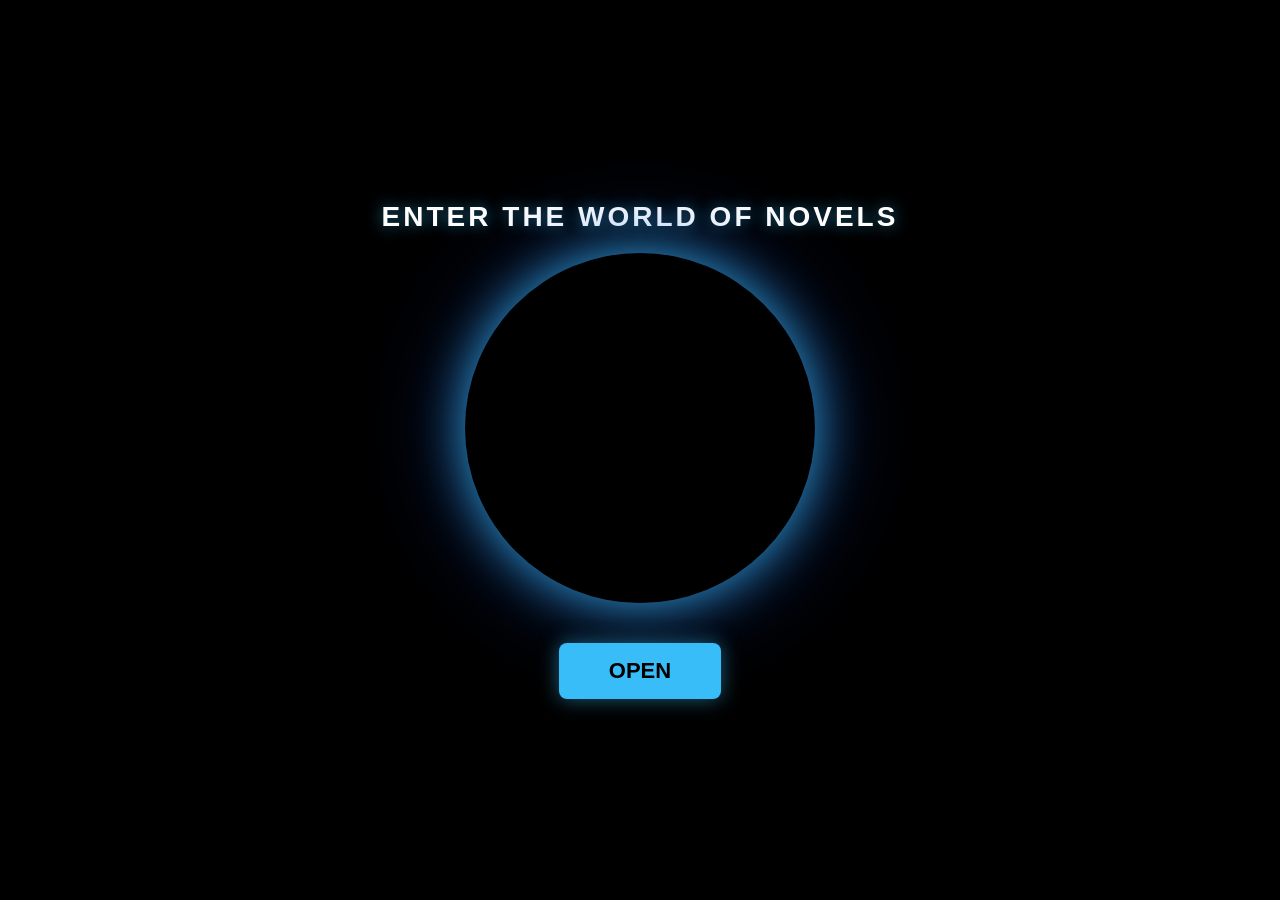
==== index.html @ 1bcaf951 "final fix for vercel" ====
<!DOCTYPE html>
<html lang="ar" dir="rtl">
<head>
<meta charset="UTF-8">
<meta name="viewport" content="width=device-width, initial-scale=1.0">
<title>عالم الروايات</title>
<link rel="stylesheet" href="style.css">
</head>
<body>

<div id="portalScreen" class="portal-screen">
    <h1>Enter the world of novels</h1>
    <div class="portal"></div>
    <button id="openBtn" class="open-btn">OPEN</button>
</div>

<div id="mainSite" class="main-site" style="display:none">
    <div class="container">
        <h1 class="title">مكتبة الروايات</h1>
        <div style="text-align:center; margin-bottom:20px;">
            <a href="publish.html" class="read-btn">+ انشر روايتك</a>
        </div>
        <div class="chapters" id="novelsContainer">
            <p style="color:#cbd5e1;text-align:center">بيحمل الروايات...</p>
        </div>
    </div>
</div>

<script>
var btn = document.getElementById('openBtn');
var portal = document.getElementById('portalScreen');
var main = document.getElementById('mainSite');
var container = document.getElementById('novelsContainer');

async function loadNovels(){
    var res = await fetch('https://novels-app-2f35b-default-rtdb.firebaseio.com/novels.json');
    var data = await res.json();
    if(!data){
        container.innerHTML = '<p style="color:#cbd5e1;text-align:center">لسه مفيش روايات، كن اول من ينشر!</p>';
        return;
    }
    var html = '';
    for(var id in data){
        var novel = data[id];
        html += '<div class="chapter-card">';
        html += '<img src="'+novel.cover+'" style="width:100%;height:180px;object-fit:cover;border-radius:8px;margin-bottom:10px" />';
        html += '<h3>'+novel.title+'</h3>';
        html += '<p>'+(novel.summary||'').substring(0,100)+'...</p>';
        html += '<a href="read.html?id='+id+'" class="read-btn">ابدأ القراءة ←</a>';
        html += '</div>';
    }
    container.innerHTML = html;
}

btn.onclick = function(){
    portal.style.transition = '0.8s';
    portal.style.opacity = '0';
    setTimeout(function(){
        portal.style.display = 'none';
        main.style.display = 'block';
        loadNovels();
    }, 800);
};
</script>

</body>
</html>
---- style.css ----
/* ========== الاعدادات الاساسية ========== */
* {
    margin: 0;
    padding: 0;
    box-sizing: border-box;
}

body {
    background: linear-gradient(135deg, #0f172a 0%, #1e1b4b 100%) !important;
    font-family: 'Inter', sans-serif;
    color: #ffffff;
    min-height: 100vh;
}

/* ========== الهيدر بتاعك القديم ========== */
.shadow {
    background-color: #1e293b;
    padding: 15px;
    display: flex;
    align-items: center;
    gap: 20px;
}

.hac {
    width: 100px;
    height: 100px;
    object-fit: cover;
}

.shadow a {
    color: #38bdf8;
    text-decoration: none;
    font-size: 18px;
}

/* ========== المحتوى الرئيسي ========== */
.container {
    max-width: 1200px;
    margin: 0 auto; /* سنترة المحتوى في نص الشاشة */
    padding: 40px 20px;
}

/* تعديل لون العنوان ليصبح نيون متناسق مع الخلفية الغامقة */
.title {
    color: #38bdf8; 
    font-size: 42px !important; 
    font-weight: 900 !important;
    margin: 0 auto 40px auto;  
    width: fit-content;        
    text-align: center;
    text-transform: uppercase;
    letter-spacing: 2px;
    display: block;            
    text-shadow: 0 0 15px rgba(56, 189, 248, 0.5); /* تأثير إضاءة للعنوان */
}

/* ضبط المسافات بين كروت الفصول */
.chapters {
    display: grid;
    grid-template-columns: repeat(auto-fit, minmax(280px, 1fr));
    gap: 25px; /* مسافة بين الكروت عشان ما تلزقش */
}

.chapter-card {
    background-color: #1e293b;
    padding: 25px;
    border-radius: 12px;
    border: 2px solid #38bdf8;
    box-shadow: 0 4px 15px rgba(0, 0, 0, 0.2);
    transition: 0.3s ease;
}

/* حركة خفيفة للكارت عند وقوف الماوس عليه */
.chapter-card:hover {
    transform: translateY(-5px);
    box-shadow: 0 6px 20px rgba(56, 189, 248, 0.2);
}

.chapter-card h3 {
    margin: 0 0 12px 0;
    color: #38bdf8;
    font-size: 26px !important; 
}

.chapter-card p {
    color: #cbd5e1;
    margin: 0 0 20px 0;
    font-size: 18px !important; 
    line-height: 1.6; 
}

/* تعديل ألوان الزرار ليصبح مقروءاً وجذاباً */
.read-btn {
    background-color: #38bdf8;  /* خلفية نيون زرقاء */
    color: #0f172a;              /* كتابة كحلي غامق واضحة جداً */
    padding: 12px 24px;
    text-decoration: none;
    border-radius: 8px;
    display: inline-block;
    font-weight: bold;
    font-size: 18px !important;
    transition: 0.3s;
}

.read-btn:hover {
    background-color: #ffffff; /* يقلب أبيض عند الهوفر */
    color: #0f172a;
    transform: scale(1.05);
}

.hero {
    display: flex;
    align-items: center;
    justify-content: space-between;
    gap: 30px;
    margin-bottom: 50px;
    padding: 20px;
}

.hero-text {
    color: #ffffff;  
    font-size: 28px !important;
    font-weight: 700 !important;
    flex: 1;
}

.hero-img {
    width: 200px;
    height: 200px;
    border-radius: 15px;
    object-fit: cover;
    border: 3px solid #38bdf8;
}

/* ========== شاشة بوابة الـ S-Rank ========== */
/* ========== شاشة البوابة (تضمن السنترة الكاملة لكل العناصر) ========== */
.portal-screen {
    position: fixed;
    top: 0; left: 0;
    width: 100vw; 
    height: 100vh;
    background: #000000; /* خلفية سوداء كحل */
    display: flex;
    flex-direction: column;
    justify-content: center; /* سنترة رأسية */
    align-items: center;     /* سنترة أفقية */
    z-index: 9999;
    overflow: hidden;
}

.portal-screen h1 {
    color: #ffffff;
    margin-bottom: 20px;
    font-size: 28px;
    text-transform: uppercase;
    letter-spacing: 3px;
    text-shadow: 0 0 15px rgba(56, 189, 248, 0.6);
    text-align: center;
}

/* ========== البوابة باستعمال صورتك بالظبط ========== */
.portal {
    width: 350px;
    height: 350px;
    /* حطينا رابط الصورة بتاعتك مباشرة هنا */
    background-image: url('https://static0.cbrimages.com/wordpress/wp-content/uploads/2024/04/gate-solo-leveling-1.jpeg?q=70&fit=crop&w=825&dpr=1.png'); 
    background-size: cover;
    background-position: center;
    border-radius: 50%; /* عشان نلغي الحواف المربعة وتبقى دائرية */

    /* توهج أزرق نيون حول الصورة الحقيقية */
    box-shadow: 0 0 50px rgba(56, 189, 248, 0.8),
                0 0 100px rgba(29, 78, 216, 0.5);
 /* تشغيل أنيميشن الدوران السريع للداخل */
    animation: vortexRotate 3s linear infinite;
}

/* أنيميشن يلف الصورة نفسها في مكانها بالظبط في السنتر */
@keyframes vortexRotate {
    0% {
        transform: rotate(0deg);
    }
    100% {
        transform: rotate(-360deg); /* عكس عقارب الساعة بيدي إيحاء بالشفط لجوه */
    }
}

/* ========== زرار الـ OPEN ========== */
.open-btn {
    margin-top: 40px;
    padding: 15px 50px;
    background: #38bdf8;
    color: #000000;
    font-size: 22px;
    font-weight: 900;
    border: none;
    border-radius: 8px;
    cursor: pointer;
    box-shadow: 0 0 20px rgba(56, 189, 248, 0.5);
    transition: 0.3s ease;
}

.open-btn:hover {
    background: #ffffff;
    box-shadow: 0 0 30px #ffffff;
    transform: scale(1.05);
}
/* 1. انيميشن ظهور النص بالراحة */
#story-text {
    animation: fadeInUp 1s ease;
}

@keyframes fadeInUp {
    from { opacity: 0; transform: translateY(20px); }
    to { opacity: 1; transform: translateY(0); }
}

/* 2. انيميشن للزرار لما تقف عليه */
button {
    transition: all 0.3s ease; /* مهم عشان الحركة تبقى ناعمة */
}
button:hover {
    transform: scale(1.1); /* يكبر شوية */
    box-shadow: 0 0 15px #00bfff; /* يعمل توهج ازرق */
}

/* 3. انيميشن للعنوان */
h1 {
    animation: glow 2s ease-in-out infinite alternate;
}

@keyframes glow {
    from { text-shadow: 0 0 5px #00bfff; }
    to { text-shadow: 0 0 20px #00bfff, 0 0 30px #00bfff; }
}
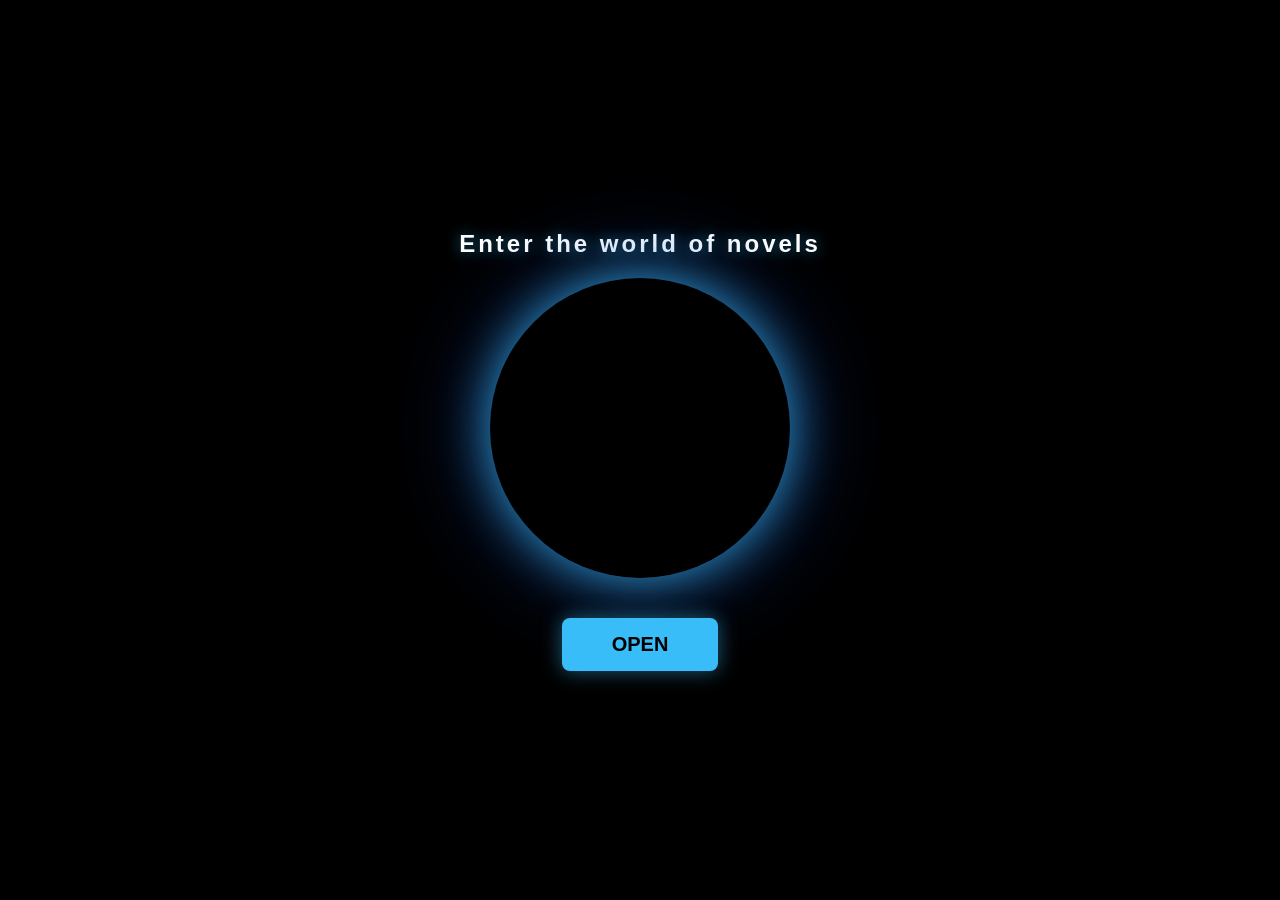
==== commit 0ee57577: "final fix for vercel" ====
--- a/index.html
+++ b/index.html
@@ -32,24 +32,38 @@
 var main = document.getElementById('mainSite');
 var container = document.getElementById('novelsContainer');
 
+function escapeHtml(text){
+    if(!text) return '';
+    var div = document.createElement('div');
+    div.textContent = text;
+    return div.innerHTML;
+}
+
 async function loadNovels(){
-    var res = await fetch('https://novels-app-2f35b-default-rtdb.firebaseio.com/novels.json');
-    var data = await res.json();
-    if(!data){
-        container.innerHTML = '<p style="color:#cbd5e1;text-align:center">لسه مفيش روايات، كن اول من ينشر!</p>';
-        return;
+    try{
+        var res = await fetch('https://novels-app-2f35b-default-rtdb.firebaseio.com/novels.json');
+        var data = await res.json();
+        if(!data){
+            container.innerHTML = '<p style="color:#cbd5e1;text-align:center">لسه مفيش روايات، كن اول من ينشر!</p>';
+            return;
+        }
+        var html = '';
+        for(var id in data){
+            var novel = data[id];
+            var cover = novel.cover ? escapeHtml(novel.cover) : 'https://via.placeholder.com/300x180?text=No+Cover';
+            var title = escapeHtml(novel.title);
+            var summary = escapeHtml((novel.summary||'').substring(0,100));
+            html += '<div class="chapter-card">';
+            html += '<img src="'+cover+'" onerror="this.src=\'https://via.placeholder.com/300x180?text=No+Image\'" style="width:100%;height:180px;object-fit:cover;border-radius:8px;margin-bottom:10px" />';
+            html += '<h3>'+title+'</h3>';
+            html += '<p>'+summary+'...</p>';
+            html += '<a href="read.html?id='+encodeURIComponent(id)+'" class="read-btn">ابدأ القراءة ←</a>';
+            html += '</div>';
+        }
+        container.innerHTML = html;
+    } catch(e){
+        container.innerHTML = '<p style="color:#ff6b6b;text-align:center">حصل خطأ في التحميل، جرب تاني</p>';
     }
-    var html = '';
-    for(var id in data){
-        var novel = data[id];
-        html += '<div class="chapter-card">';
-        html += '<img src="'+novel.cover+'" style="width:100%;height:180px;object-fit:cover;border-radius:8px;margin-bottom:10px" />';
-        html += '<h3>'+novel.title+'</h3>';
-        html += '<p>'+(novel.summary||'').substring(0,100)+'...</p>';
-        html += '<a href="read.html?id='+id+'" class="read-btn">ابدأ القراءة ←</a>';
-        html += '</div>';
-    }
-    container.innerHTML = html;
 }
 
 btn.onclick = function(){
@@ -64,4 +78,4 @@
 </script>
 
 </body>
-</html>
+</html>
--- a/style.css
+++ b/style.css
@@ -1,4 +1,4 @@
- /* ========== الاعدادات الاساسية ========== */
+/* ========== الاساسيات ========== */
 * {
     margin: 0;
     padding: 0;
@@ -6,108 +6,121 @@
 }
 
 body {
-    background: linear-gradient(135deg, #0f172a 0%, #1e1b4b 100%) !important;
-    font-family: 'Inter', sans-serif;
+    background: linear-gradient(135deg, #0f172a 0%, #1e1b4b 100%);
+    font-family: 'Inter', 'Cairo', sans-serif;
     color: #ffffff;
     min-height: 100vh;
-}
-
-/* ========== الهيدر بتاعك القديم ========== */
+    overflow-x: hidden;
+}
+
+/* ========== الهيدر ========== */
 .shadow {
-    background-color: #1e293b;
-    padding: 15px;
+    background: #1e293b;
+    padding: 15px 20px;
     display: flex;
     align-items: center;
     gap: 20px;
+    position: sticky;
+    top: 0;
+    z-index: 100;
 }
 
 .hac {
-    width: 100px;
-    height: 100px;
+    width: 50px;
+    height: 50px;
     object-fit: cover;
+    border-radius: 10px;
 }
 
 .shadow a {
     color: #38bdf8;
     text-decoration: none;
     font-size: 18px;
-}
-
-/* ========== المحتوى الرئيسي ========== */
+    font-weight: bold;
+}
+.shadow a:hover { color: #fff; }
+
+/* ========== المحتوى ========== */
 .container {
     max-width: 1200px;
-    margin: 0 auto; /* سنترة المحتوى في نص الشاشة */
+    margin: 0 auto;
     padding: 40px 20px;
 }
 
-/* تعديل لون العنوان ليصبح نيون متناسق مع الخلفية الغامقة */
 .title {
     color: #38bdf8; 
-    font-size: 42px !important; 
-    font-weight: 900 !important;
+    font-size: 38px;
+    font-weight: 900;
     margin: 0 auto 40px auto;  
     width: fit-content;        
     text-align: center;
     text-transform: uppercase;
     letter-spacing: 2px;
     display: block;            
-    text-shadow: 0 0 15px rgba(56, 189, 248, 0.5); /* تأثير إضاءة للعنوان */
-}
-
-/* ضبط المسافات بين كروت الفصول */
+    text-shadow: 0 0 15px rgba(56, 189, 248, 0.5);
+    animation: glow 2s ease-in-out infinite alternate;
+}
+
+/* ========== كروت الروايات ========== */
 .chapters {
     display: grid;
-    grid-template-columns: repeat(auto-fit, minmax(280px, 1fr));
-    gap: 25px; /* مسافة بين الكروت عشان ما تلزقش */
+    grid-template-columns: repeat(auto-fill, minmax(280px, 1fr));
+    gap: 25px;
 }
 
 .chapter-card {
-    background-color: #1e293b;
+    background: #1e293b;
     padding: 25px;
     border-radius: 12px;
-    border: 2px solid #38bdf8;
-    box-shadow: 0 4px 15px rgba(0, 0, 0, 0.2);
-    transition: 0.3s ease;
-}
-
-/* حركة خفيفة للكارت عند وقوف الماوس عليه */
+    border: 1px solid rgba(56, 189, 248, 0.3);
+    box-shadow: 0 4px 15px rgba(0, 0, 0, 0.3);
+    transition: all 0.3s ease;
+}
+
 .chapter-card:hover {
     transform: translateY(-5px);
-    box-shadow: 0 6px 20px rgba(56, 189, 248, 0.2);
+    border-color: #38bdf8;
+    box-shadow: 0 8px 25px rgba(56, 189, 248, 0.3);
 }
 
 .chapter-card h3 {
     margin: 0 0 12px 0;
     color: #38bdf8;
-    font-size: 26px !important; 
+    font-size: 22px;
 }
 
 .chapter-card p {
     color: #cbd5e1;
     margin: 0 0 20px 0;
-    font-size: 18px !important; 
-    line-height: 1.6; 
-}
-
-/* تعديل ألوان الزرار ليصبح مقروءاً وجذاباً */
+    font-size: 16px;
+    line-height: 1.6;
+    display: -webkit-box;
+    -webkit-line-clamp: 3;
+    -webkit-box-orient: vertical;
+    overflow: hidden;
+}
+
 .read-btn {
-    background-color: #38bdf8;  /* خلفية نيون زرقاء */
-    color: #0f172a;              /* كتابة كحلي غامق واضحة جداً */
-    padding: 12px 24px;
+    background: #38bdf8;
+    color: #0f172a;
+    padding: 10px 20px;
     text-decoration: none;
     border-radius: 8px;
     display: inline-block;
     font-weight: bold;
-    font-size: 18px !important;
-    transition: 0.3s;
+    font-size: 16px;
+    border: 0;
+    cursor: pointer;
+    transition: all 0.3s ease;
 }
 
 .read-btn:hover {
-    background-color: #ffffff; /* يقلب أبيض عند الهوفر */
-    color: #0f172a;
+    background: #fff;
     transform: scale(1.05);
-}
-
+    box-shadow: 0 0 15px #38bdf8;
+}
+
+/* ========== الهيرو ========== */
 .hero {
     display: flex;
     align-items: center;
@@ -115,83 +128,67 @@
     gap: 30px;
     margin-bottom: 50px;
     padding: 20px;
+    background: rgba(30, 41, 59, 0.5);
+    border-radius: 15px;
 }
 
 .hero-text {
     color: #ffffff;  
-    font-size: 28px !important;
-    font-weight: 700 !important;
+    font-size: 24px;
+    font-weight: 700;
     flex: 1;
 }
 
 .hero-img {
-    width: 200px;
-    height: 200px;
+    width: 180px;
+    height: 180px;
     border-radius: 15px;
     object-fit: cover;
     border: 3px solid #38bdf8;
 }
 
-/* ========== شاشة بوابة الـ S-Rank ========== */
-/* ========== شاشة البوابة (تضمن السنترة الكاملة لكل العناصر) ========== */
+/* ========== شاشة البوابة ========== */
 .portal-screen {
     position: fixed;
-    top: 0; left: 0;
-    width: 100vw; 
-    height: 100vh;
-    background: #000000; /* خلفية سوداء كحل */
+    inset: 0;
+    background: #000;
     display: flex;
     flex-direction: column;
-    justify-content: center; /* سنترة رأسية */
-    align-items: center;     /* سنترة أفقية */
+    justify-content: center;
+    align-items: center;
     z-index: 9999;
-    overflow: hidden;
 }
 
 .portal-screen h1 {
-    color: #ffffff;
+    color: #fff;
     margin-bottom: 20px;
-    font-size: 28px;
-    text-transform: uppercase;
+    font-size: 24px;
     letter-spacing: 3px;
     text-shadow: 0 0 15px rgba(56, 189, 248, 0.6);
     text-align: center;
 }
 
-/* ========== البوابة باستعمال صورتك بالظبط ========== */
 .portal {
-    width: 350px;
-    height: 350px;
-    /* حطينا رابط الصورة بتاعتك مباشرة هنا */
+    width: 300px;
+    height: 300px;
     background-image: url('https://static0.cbrimages.com/wordpress/wp-content/uploads/2024/04/gate-solo-leveling-1.jpeg?q=70&fit=crop&w=825&dpr=1.png'); 
     background-size: cover;
     background-position: center;
-    border-radius: 50%; /* عشان نلغي الحواف المربعة وتبقى دائرية */
-
-    /* توهج أزرق نيون حول الصورة الحقيقية */
-    box-shadow: 0 0 50px rgba(56, 189, 248, 0.8),
-                0 0 100px rgba(29, 78, 216, 0.5);
- /* تشغيل أنيميشن الدوران السريع للداخل */
+    border-radius: 50%;
+    box-shadow: 0 0 50px rgba(56, 189, 248, 0.8), 0 0 100px rgba(29, 78, 216, 0.5);
     animation: vortexRotate 3s linear infinite;
 }
 
-/* أنيميشن يلف الصورة نفسها في مكانها بالظبط في السنتر */
 @keyframes vortexRotate {
-    0% {
-        transform: rotate(0deg);
-    }
-    100% {
-        transform: rotate(-360deg); /* عكس عقارب الساعة بيدي إيحاء بالشفط لجوه */
-    }
-}
-
-/* ========== زرار الـ OPEN ========== */
+    to { transform: rotate(-360deg); }
+}
+
 .open-btn {
     margin-top: 40px;
     padding: 15px 50px;
     background: #38bdf8;
-    color: #000000;
-    font-size: 22px;
+    color: #000;
+    font-size: 20px;
     font-weight: 900;
     border: none;
     border-radius: 8px;
@@ -201,13 +198,14 @@
 }
 
 .open-btn:hover {
-    background: #ffffff;
-    box-shadow: 0 0 30px #ffffff;
+    background: #fff;
+    box-shadow: 0 0 30px #fff;
     transform: scale(1.05);
 }
-/* 1. انيميشن ظهور النص بالراحة */
+
+/* ========== انيميشنز ========== */
 #story-text {
-    animation: fadeInUp 1s ease;
+    animation: fadeInUp 0.8s ease;
 }
 
 @keyframes fadeInUp {
@@ -215,21 +213,15 @@
     to { opacity: 1; transform: translateY(0); }
 }
 
-/* 2. انيميشن للزرار لما تقف عليه */
-button {
-    transition: all 0.3s ease; /* مهم عشان الحركة تبقى ناعمة */
-}
-button:hover {
-    transform: scale(1.1); /* يكبر شوية */
-    box-shadow: 0 0 15px #00bfff; /* يعمل توهج ازرق */
-}
-
-/* 3. انيميشن للعنوان */
-h1 {
-    animation: glow 2s ease-in-out infinite alternate;
-}
-
 @keyframes glow {
-    from { text-shadow: 0 0 5px #00bfff; }
-    to { text-shadow: 0 0 20px #00bfff, 0 0 30px #00bfff; }
+    from { text-shadow: 0 0 5px #38bdf8; }
+    to { text-shadow: 0 0 20px #38bdf8, 0 0 30px #38bdf8; }
+}
+
+/* ========== موبايل ========== */
+@media (max-width: 768px) {
+    .title { font-size: 28px !important; }
+    .hero { flex-direction: column; text-align: center; }
+    .portal { width: 250px; height: 250px; }
+    .container { padding: 20px 15px; }
 }
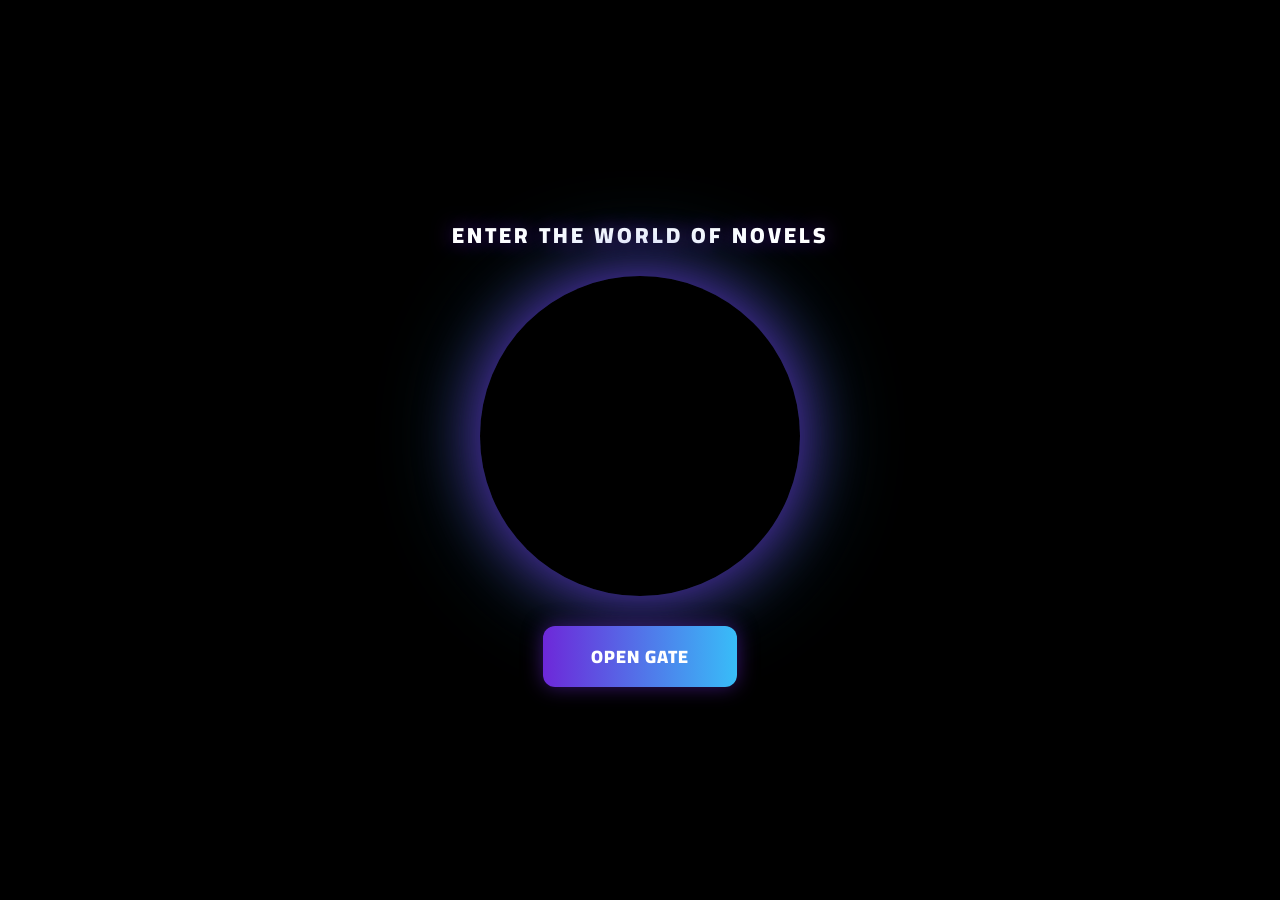
==== commit 41e06238: "final fix for vercel" ====
--- a/index.html
+++ b/index.html
@@ -3,25 +3,69 @@
 <head>
 <meta charset="UTF-8">
 <meta name="viewport" content="width=device-width, initial-scale=1.0">
-<title>عالم الروايات</title>
+<title>MONARCH - عالم الروايات</title>
 <link rel="stylesheet" href="style.css">
+<style>
+@import url('https://fonts.googleapis.com/css2?family=Cairo:wght@400;700;900&display=swap');
+*{font-family:'Cairo', sans-serif}
+body{background:#08080f !important}
+.portal-screen{
+ position:fixed;top:0;left:0;width:100vw;height:100vh;background:#000;
+ display:flex;flex-direction:column;justify-content:center;align-items:center;z-index:9999
+}
+.portal{
+ width:320px;height:320px;
+ background-image:url('https://static0.cbrimages.com/wordpress/wp-content/uploads/2024/04/gate-solo-leveling-1.jpeg?q=70&fit=crop&w=825&dpr=1.png');
+ background-size:cover;background-position:center;border-radius:50%;
+ box-shadow:0 0 60px rgba(109,40,217,0.8),0 0 100px rgba(56,189,248,0.4);
+ animation:vortex 4s linear infinite
+}
+@keyframes vortex{0%{transform:rotate(0deg)}100%{transform:rotate(-360deg)}}
+.open-btn{margin-top:30px;padding:14px 48px;background:linear-gradient(90deg,#6d28d9,#38bdf8);color:#fff;font-weight:900;border:0;border-radius:12px;cursor:pointer;box-shadow:0 0 20px rgba(109,40,217,0.5)}
+.title{text-align:center;color:#a78bfa;font-size:38px;font-weight:900;text-shadow:0 0 20px rgba(167,139,250,0.3);margin:20px 0 10px 0}
+.filters{display:flex;gap:8px;justify-content:center;flex-wrap:wrap;margin:15px 0}
+.f-btn{padding:8px 16px;border-radius:20px;border:1px solid rgba(255,255,255,0.1);background:rgba(255,255,255,0.05);color:#94a3b8;cursor:pointer;font-size:13px;transition:0.2s}
+.f-btn.active,.f-btn:hover{background:linear-gradient(90deg,#6d28d9,#38bdf8);color:#fff;border-color:transparent;box-shadow:0 0 15px rgba(109,40,217,0.4)}
+.chapters{display:grid;grid-template-columns:repeat(auto-fill,minmax(280px,1fr));gap:18px;padding:10px}
+.chapter-card{
+ background:linear-gradient(145deg, rgba(24,24,40,0.8), rgba(15,15,25,0.8));
+ border:1px solid rgba(255,255,255,0.06);border-radius:18px;padding:14px;
+ transition:0.3s;position:relative;overflow:hidden
+}
+.chapter-card:hover{transform:translateY(-4px);border-color:rgba(109,40,217,0.4);box-shadow:0 10px 30px rgba(109,40,217,0.2)}
+.rank-badge{position:absolute;top:12px;left:12px;padding:3px 10px;border-radius:20px;font-size:11px;font-weight:800;z-index:2}
+.rank-S{background:#facc15;color:#000}.rank-Monarch{background:linear-gradient(90deg,#a78bfa,#38bdf8);color:#fff}.rank-A{background:#ef4444;color:#fff}.rank-E{background:rgba(255,255,255,0.15);color:#cbd5e1}
+.meta-row{display:flex;justify-content:space-between;color:#64748b;font-size:12px;margin:8px 0}
+</style>
 </head>
 <body>
 
 <div id="portalScreen" class="portal-screen">
-    <h1>Enter the world of novels</h1>
+    <h1 style="color:#fff;letter-spacing:3px;margin-bottom:20px">ENTER THE WORLD OF NOVELS</h1>
     <div class="portal"></div>
-    <button id="openBtn" class="open-btn">OPEN</button>
+    <button id="openBtn" class="open-btn">OPEN GATE</button>
 </div>
 
 <div id="mainSite" class="main-site" style="display:none">
-    <div class="container">
-        <h1 class="title">مكتبة الروايات</h1>
-        <div style="text-align:center; margin-bottom:20px;">
-            <a href="publish.html" class="read-btn">+ انشر روايتك</a>
+    <div class="container" style="max-width:1200px;margin:0 auto;padding:20px">
+        <h1 class="title">MONARCH ARCHIVE</h1>
+        <p style="text-align:center;color:#475569;font-size:13px;margin-bottom:15px">أرشيف الهانترز - حيث تولد الأساطير</p>
+        
+        <div style="text-align:center; margin-bottom:15px;">
+            <a href="publish.html" class="open-btn" style="text-decoration:none;display:inline-block">+ انشر روايتك</a>
+            <a href="admin.html" style="color:#475569;font-size:12px;margin-right:15px;text-decoration:none">ادمن</a>
         </div>
+
+        <div class="filters">
+            <button onclick="filterRank('all')" id="f-all" class="f-btn active">الكل</button>
+            <button onclick="filterRank('S')" id="f-S" class="f-btn">S-Rank 🔥</button>
+            <button onclick="filterRank('Monarch')" id="f-Monarch" class="f-btn">Monarch 👑</button>
+            <button onclick="sortBy('likes')" id="f-likes" class="f-btn">الأكثر حبا ❤️</button>
+            <button onclick="sortBy('new')" id="f-new" class="f-btn">الأحدث ✨</button>
+        </div>
+
         <div class="chapters" id="novelsContainer">
-            <p style="color:#cbd5e1;text-align:center">بيحمل الروايات...</p>
+            <p style="color:#475569;text-align:center;grid-column:1/-1">تفتح البوابة... بيحمل الروايات</p>
         </div>
     </div>
 </div>
@@ -31,6 +75,8 @@
 var portal = document.getElementById('portalScreen');
 var main = document.getElementById('mainSite');
 var container = document.getElementById('novelsContainer');
+var allNovels = [];
+var currentFilter = 'all';
 
 function escapeHtml(text){
     if(!text) return '';
@@ -44,38 +90,63 @@
         var res = await fetch('https://novels-app-2f35b-default-rtdb.firebaseio.com/novels.json');
         var data = await res.json();
         if(!data){
-            container.innerHTML = '<p style="color:#cbd5e1;text-align:center">لسه مفيش روايات، كن اول من ينشر!</p>';
+            container.innerHTML = '<p style="color:#475569;text-align:center;grid-column:1/-1">لسه مفيش روايات، كن اول Monarch ينشر!</p>';
             return;
         }
-        var html = '';
-        for(var id in data){
-            var novel = data[id];
-            var cover = novel.cover ? escapeHtml(novel.cover) : 'https://via.placeholder.com/300x180?text=No+Cover';
-            var title = escapeHtml(novel.title);
-            var summary = escapeHtml((novel.summary||'').substring(0,100));
-            html += '<div class="chapter-card">';
-            html += '<img src="'+cover+'" onerror="this.src=\'https://via.placeholder.com/300x180?text=No+Image\'" style="width:100%;height:180px;object-fit:cover;border-radius:8px;margin-bottom:10px" />';
-            html += '<h3>'+title+'</h3>';
-            html += '<p>'+summary+'...</p>';
-            html += '<a href="read.html?id='+encodeURIComponent(id)+'" class="read-btn">ابدأ القراءة ←</a>';
-            html += '</div>';
-        }
-        container.innerHTML = html;
+        allNovels = [];
+        for(var id in data){ data[id]._id=id; allNovels.push(data[id]); }
+        render(allNovels);
     } catch(e){
-        container.innerHTML = '<p style="color:#ff6b6b;text-align:center">حصل خطأ في التحميل، جرب تاني</p>';
+        container.innerHTML = '<p style="color:#ef4444;text-align:center;grid-column:1/-1">حصل خطأ في فتح البوابة، جرب تاني</p>';
     }
 }
 
-btn.onclick = function(){
-    portal.style.transition = '0.8s';
-    portal.style.opacity = '0';
-    setTimeout(function(){
-        portal.style.display = 'none';
-        main.style.display = 'block';
-        loadNovels();
-    }, 800);
+function render(list){
+    if(list.length==0){ container.innerHTML='<p style="color:#475569;text-align:center;grid-column:1/-1">مفيش روايات في التصنيف ده</p>'; return; }
+    var html='';
+    for(var i=0;i<list.length;i++){
+        var novel=list[i];
+        var cover=novel.cover?escapeHtml(novel.cover):'https://via.placeholder.com/300x180/1a1a2e/6d28d9?text=MONARCH';
+        var title=escapeHtml(novel.title);
+        var summary=escapeHtml((novel.summary||'بدون ملخص').substring(0,90));
+        var author=escapeHtml(novel.author||'مجهول');
+        var rank=novel.rank||'E';
+        var likes=novel.likes||0;
+        var views=novel.views||0;
+        html+='<div class="chapter-card">';
+        html+='<span class="rank-badge rank-'+rank+'">'+rank+'</span>';
+        html+='<img src="'+cover+'" onerror="this.src=\'https://via.placeholder.com/300x180/1a1a2e/6d28d9?text=MONARCH\'" style="width:100%;height:180px;object-fit:cover;border-radius:12px;margin-bottom:10px" />';
+        html+='<h3 style="color:#e2e8f0;font-size:16px;margin:5px 0">'+title+'</h3>';
+        html+='<p style="color:#64748b;font-size:13px;height:36px;overflow:hidden">'+summary+'...</p>';
+        html+='<div class="meta-row"><span>✍️ '+author+'</span><span>❤️ '+likes+' | 👁️ '+views+'</span></div>';
+        html+='<a href="read.html?id='+encodeURIComponent(novel._id)+'" class="open-btn" style="display:block;text-align:center;text-decoration:none;padding:10px;margin-top:10px;font-size:13px">ابدأ القراءة ←</a>';
+        html+='</div>';
+    }
+    container.innerHTML=html;
+}
+
+function filterRank(r){
+    currentFilter=r;
+    document.querySelectorAll('.f-btn').forEach(b=>b.classList.remove('active'));
+    document.getElementById('f-'+r).classList.add('active');
+    if(r=='all') render(allNovels);
+    else render(allNovels.filter(n=>n.rank==r));
+}
+
+function sortBy(type){
+    document.querySelectorAll('.f-btn').forEach(b=>b.classList.remove('active'));
+    document.getElementById('f-'+type).classList.add('active');
+    var sorted=[...allNovels];
+    if(type=='likes') sorted.sort((a,b)=>(b.likes||0)-(a.likes||0));
+    if(type=='new') sorted.sort((a,b)=>(b.createdAt||0)-(a.createdAt||0));
+    render(sorted);
+}
+
+btn.onclick=function(){
+    portal.style.transition='0.8s';
+    portal.style.opacity='0';
+    setTimeout(function(){ portal.style.display='none'; main.style.display='block'; loadNovels(); },800);
 };
 </script>
-
 </body>
 </html>
--- a/style.css
+++ b/style.css
@@ -1,4 +1,4 @@
-/* ========== الاساسيات ========== */
+/* ========== MONARCH PREMIUM - ROQAN STYLE ========== */
 * {
     margin: 0;
     padding: 0;
@@ -6,8 +6,10 @@
 }
 
 body {
-    background: linear-gradient(135deg, #0f172a 0%, #1e1b4b 100%);
-    font-family: 'Inter', 'Cairo', sans-serif;
+    background: #08080f;
+    background-image: radial-gradient(ellipse at top, rgba(109,40,217,0.15), transparent 60%),
+                      radial-gradient(ellipse at bottom, rgba(56,189,248,0.1), transparent 60%);
+    font-family: 'Cairo', 'Inter', sans-serif;
     color: #ffffff;
     min-height: 100vh;
     overflow-x: hidden;
@@ -15,30 +17,34 @@
 
 /* ========== الهيدر ========== */
 .shadow {
-    background: #1e293b;
-    padding: 15px 20px;
+    background: rgba(15,15,25,0.8);
+    backdrop-filter: blur(20px);
+    padding: 14px 20px;
     display: flex;
     align-items: center;
     gap: 20px;
     position: sticky;
     top: 0;
     z-index: 100;
+    border-bottom: 1px solid rgba(109,40,217,0.15);
 }
 
 .hac {
-    width: 50px;
-    height: 50px;
+    width: 44px;
+    height: 44px;
     object-fit: cover;
     border-radius: 10px;
+    border: 1px solid rgba(109,40,217,0.3);
 }
 
 .shadow a {
-    color: #38bdf8;
+    color: #a78bfa;
     text-decoration: none;
-    font-size: 18px;
-    font-weight: bold;
-}
-.shadow a:hover { color: #fff; }
+    font-size: 16px;
+    font-weight: 700;
+    transition: 0.2s;
+}
+.shadow a:hover { color: #fff; text-shadow: 0 0 10px #a78bfa; }
 
 /* ========== المحتوى ========== */
 .container {
@@ -48,76 +54,85 @@
 }
 
 .title {
-    color: #38bdf8; 
-    font-size: 38px;
+    color: #a78bfa; 
+    font-size: 36px;
     font-weight: 900;
-    margin: 0 auto 40px auto;  
+    margin: 0 auto 30px auto;  
     width: fit-content;        
     text-align: center;
-    text-transform: uppercase;
-    letter-spacing: 2px;
+    letter-spacing: 1px;
     display: block;            
-    text-shadow: 0 0 15px rgba(56, 189, 248, 0.5);
-    animation: glow 2s ease-in-out infinite alternate;
-}
-
-/* ========== كروت الروايات ========== */
+    text-shadow: 0 0 20px rgba(167,139,250,0.4);
+    animation: glow 2.5s ease-in-out infinite alternate;
+}
+
+/* ========== كروت الروايات - رايقة ========== */
 .chapters {
     display: grid;
     grid-template-columns: repeat(auto-fill, minmax(280px, 1fr));
-    gap: 25px;
+    gap: 20px;
 }
 
 .chapter-card {
-    background: #1e293b;
-    padding: 25px;
-    border-radius: 12px;
-    border: 1px solid rgba(56, 189, 248, 0.3);
-    box-shadow: 0 4px 15px rgba(0, 0, 0, 0.3);
+    background: linear-gradient(145deg, rgba(24,24,40,0.9), rgba(15,15,25,0.9));
+    padding: 16px;
+    border-radius: 18px;
+    border: 1px solid rgba(255,255,255,0.06);
+    box-shadow: 0 4px 20px rgba(0,0,0,0.4), inset 0 1px 0 rgba(255,255,255,0.04);
     transition: all 0.3s ease;
+    position: relative;
 }
 
 .chapter-card:hover {
     transform: translateY(-5px);
-    border-color: #38bdf8;
-    box-shadow: 0 8px 25px rgba(56, 189, 248, 0.3);
+    border-color: rgba(109,40,217,0.4);
+    box-shadow: 0 12px 30px rgba(109,40,217,0.2);
 }
 
 .chapter-card h3 {
-    margin: 0 0 12px 0;
-    color: #38bdf8;
-    font-size: 22px;
+    margin: 10px 0 8px 0;
+    color: #e2e8f0;
+    font-size: 18px;
+    font-weight: 700;
+    line-height: 1.4;
 }
 
 .chapter-card p {
-    color: #cbd5e1;
-    margin: 0 0 20px 0;
-    font-size: 16px;
+    color: #94a3b8;
+    margin: 0 0 14px 0;
+    font-size: 14px;
     line-height: 1.6;
-    display: -webkit-box;
-    -webkit-line-clamp: 3;
-    -webkit-box-orient: vertical;
+    /* بديل رايق من غير -webkit- غلط */
+    display: block;
+    max-height: 4.8em;
     overflow: hidden;
+    text-overflow: ellipsis;
+}
+
+.chapter-card img {
+    border-radius: 12px !important;
+    border: 1px solid rgba(255,255,255,0.06) !important;
 }
 
 .read-btn {
-    background: #38bdf8;
-    color: #0f172a;
-    padding: 10px 20px;
+    background: linear-gradient(90deg, #6d28d9, #38bdf8);
+    color: #fff;
+    padding: 10px 18px;
     text-decoration: none;
-    border-radius: 8px;
+    border-radius: 10px;
     display: inline-block;
-    font-weight: bold;
-    font-size: 16px;
+    font-weight: 700;
+    font-size: 14px;
     border: 0;
     cursor: pointer;
     transition: all 0.3s ease;
+    box-shadow: 0 0 15px rgba(109,40,217,0.3);
 }
 
 .read-btn:hover {
-    background: #fff;
-    transform: scale(1.05);
-    box-shadow: 0 0 15px #38bdf8;
+    background: linear-gradient(90deg, #7c3aed, #0ea5e9);
+    transform: translateY(-2px);
+    box-shadow: 0 0 25px rgba(109,40,217,0.5);
 }
 
 /* ========== الهيرو ========== */
@@ -126,25 +141,26 @@
     align-items: center;
     justify-content: space-between;
     gap: 30px;
-    margin-bottom: 50px;
-    padding: 20px;
-    background: rgba(30, 41, 59, 0.5);
-    border-radius: 15px;
+    margin-bottom: 40px;
+    padding: 24px;
+    background: linear-gradient(145deg, rgba(24,24,40,0.6), rgba(15,15,25,0.6));
+    border: 1px solid rgba(255,255,255,0.06);
+    border-radius: 20px;
 }
 
 .hero-text {
-    color: #ffffff;  
-    font-size: 24px;
-    font-weight: 700;
+    color: #cbd5e1;  
+    font-size: 20px;
+    font-weight: 600;
     flex: 1;
 }
 
 .hero-img {
-    width: 180px;
-    height: 180px;
-    border-radius: 15px;
+    width: 160px;
+    height: 160px;
+    border-radius: 16px;
     object-fit: cover;
-    border: 3px solid #38bdf8;
+    border: 1px solid rgba(109,40,217,0.3);
 }
 
 /* ========== شاشة البوابة ========== */
@@ -161,10 +177,11 @@
 
 .portal-screen h1 {
     color: #fff;
-    margin-bottom: 20px;
-    font-size: 24px;
-    letter-spacing: 3px;
-    text-shadow: 0 0 15px rgba(56, 189, 248, 0.6);
+    margin-bottom: 24px;
+    font-size: 22px;
+    letter-spacing: 4px;
+    font-weight: 900;
+    text-shadow: 0 0 20px rgba(109,40,217,0.6);
     text-align: center;
 }
 
@@ -175,32 +192,34 @@
     background-size: cover;
     background-position: center;
     border-radius: 50%;
-    box-shadow: 0 0 50px rgba(56, 189, 248, 0.8), 0 0 100px rgba(29, 78, 216, 0.5);
-    animation: vortexRotate 3s linear infinite;
+    box-shadow: 0 0 60px rgba(109,40,217,0.7), 0 0 120px rgba(56,189,248,0.3);
+    animation: vortexRotate 4s linear infinite;
 }
 
 @keyframes vortexRotate {
+    from { transform: rotate(0deg); }
     to { transform: rotate(-360deg); }
 }
 
 .open-btn {
     margin-top: 40px;
-    padding: 15px 50px;
-    background: #38bdf8;
-    color: #000;
-    font-size: 20px;
+    padding: 14px 48px;
+    background: linear-gradient(90deg, #6d28d9, #38bdf8);
+    color: #fff;
+    font-size: 18px;
     font-weight: 900;
     border: none;
-    border-radius: 8px;
+    border-radius: 12px;
     cursor: pointer;
-    box-shadow: 0 0 20px rgba(56, 189, 248, 0.5);
+    box-shadow: 0 0 25px rgba(109,40,217,0.5);
     transition: 0.3s ease;
+    letter-spacing: 1px;
 }
 
 .open-btn:hover {
-    background: #fff;
-    box-shadow: 0 0 30px #fff;
-    transform: scale(1.05);
+    background: linear-gradient(90deg, #7c3aed, #0ea5e9);
+    box-shadow: 0 0 35px rgba(109,40,217,0.7);
+    transform: translateY(-2px) scale(1.03);
 }
 
 /* ========== انيميشنز ========== */
@@ -214,14 +233,20 @@
 }
 
 @keyframes glow {
-    from { text-shadow: 0 0 5px #38bdf8; }
-    to { text-shadow: 0 0 20px #38bdf8, 0 0 30px #38bdf8; }
-}
+    from { text-shadow: 0 0 10px rgba(167,139,250,0.3); }
+    to { text-shadow: 0 0 25px rgba(167,139,250,0.6), 0 0 40px rgba(56,189,248,0.3); }
+}
+
+/* ========== سكرول بار رايق ========== */
+::-webkit-scrollbar{width:8px}
+::-webkit-scrollbar-track{background:#08080f}
+::-webkit-scrollbar-thumb{background:linear-gradient(#6d28d9,#38bdf8);border-radius:10px}
 
 /* ========== موبايل ========== */
 @media (max-width: 768px) {
-    .title { font-size: 28px !important; }
-    .hero { flex-direction: column; text-align: center; }
+    .title { font-size: 26px !important; }
+    .hero { flex-direction: column; text-align: center; padding: 16px; }
     .portal { width: 250px; height: 250px; }
     .container { padding: 20px 15px; }
+    .chapters{grid-template-columns:1fr}
 }
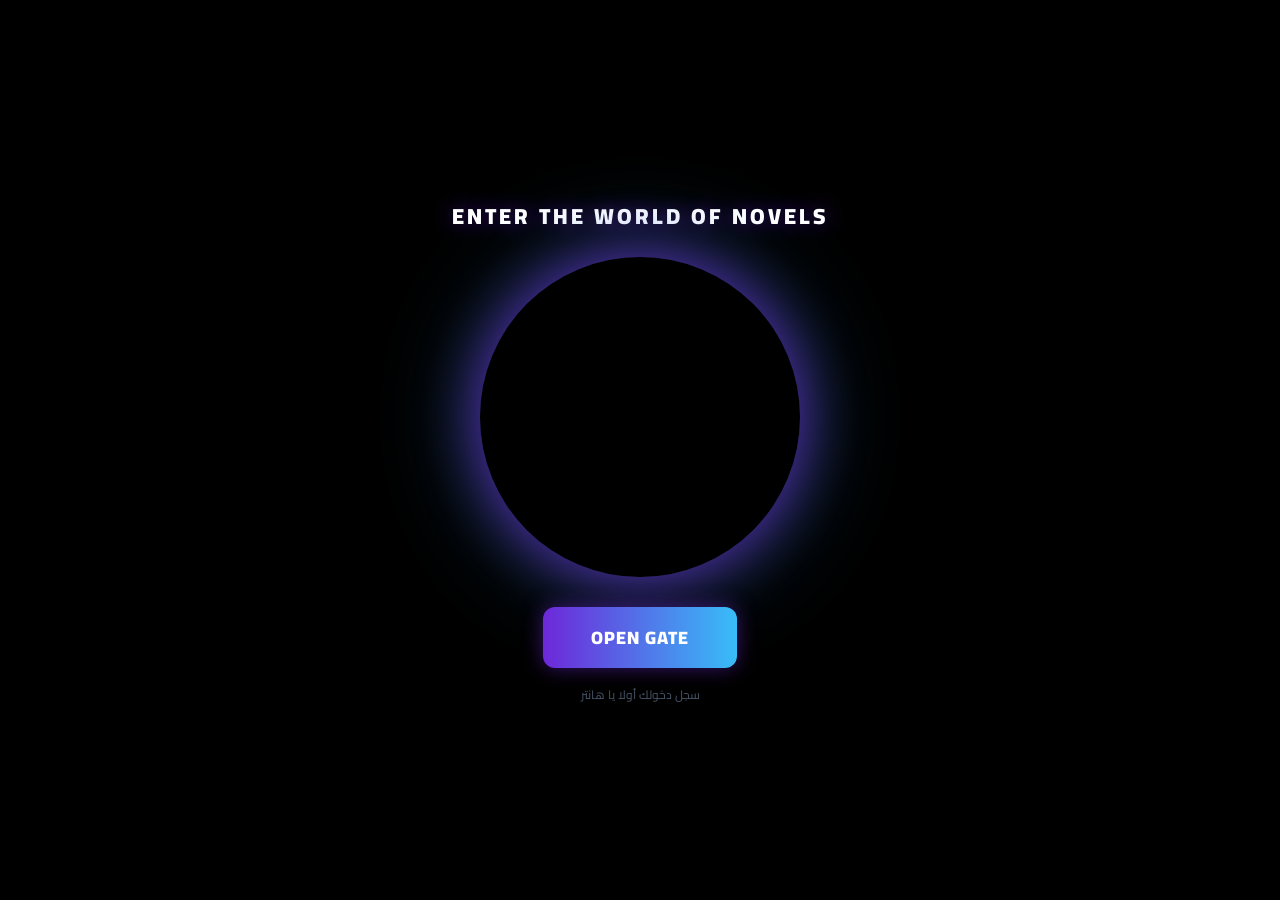
==== commit 94f4d4b8: "final fix for vercel" ====
--- a/index.html
+++ b/index.html
@@ -1,6 +1,7 @@
 <!DOCTYPE html>
 <html lang="ar" dir="rtl">
 <head>
+<meta name="google-site-verification" content="eLYOm7t0gzpeeTofQpnsewvgEco01W_q-G4lhokzON4" />
 <meta charset="UTF-8">
 <meta name="viewport" content="width=device-width, initial-scale=1.0">
 <title>MONARCH - عالم الروايات</title>
@@ -9,17 +10,8 @@
 @import url('https://fonts.googleapis.com/css2?family=Cairo:wght@400;700;900&display=swap');
 *{font-family:'Cairo', sans-serif}
 body{background:#08080f !important}
-.portal-screen{
- position:fixed;top:0;left:0;width:100vw;height:100vh;background:#000;
- display:flex;flex-direction:column;justify-content:center;align-items:center;z-index:9999
-}
-.portal{
- width:320px;height:320px;
- background-image:url('https://static0.cbrimages.com/wordpress/wp-content/uploads/2024/04/gate-solo-leveling-1.jpeg?q=70&fit=crop&w=825&dpr=1.png');
- background-size:cover;background-position:center;border-radius:50%;
- box-shadow:0 0 60px rgba(109,40,217,0.8),0 0 100px rgba(56,189,248,0.4);
- animation:vortex 4s linear infinite
-}
+.portal-screen{position:fixed;top:0;left:0;width:100vw;height:100vh;background:#000;display:flex;flex-direction:column;justify-content:center;align-items:center;z-index:9999}
+.portal{width:320px;height:320px;background-image:url('https://static0.cbrimages.com/wordpress/wp-content/uploads/2024/04/gate-solo-leveling-1.jpeg?q=70&fit=crop&w=825&dpr=1.png');background-size:cover;background-position:center;border-radius:50%;box-shadow:0 0 60px rgba(109,40,217,0.8),0 0 100px rgba(56,189,248,0.4);animation:vortex 4s linear infinite}
 @keyframes vortex{0%{transform:rotate(0deg)}100%{transform:rotate(-360deg)}}
 .open-btn{margin-top:30px;padding:14px 48px;background:linear-gradient(90deg,#6d28d9,#38bdf8);color:#fff;font-weight:900;border:0;border-radius:12px;cursor:pointer;box-shadow:0 0 20px rgba(109,40,217,0.5)}
 .title{text-align:center;color:#a78bfa;font-size:38px;font-weight:900;text-shadow:0 0 20px rgba(167,139,250,0.3);margin:20px 0 10px 0}
@@ -27,15 +19,15 @@
 .f-btn{padding:8px 16px;border-radius:20px;border:1px solid rgba(255,255,255,0.1);background:rgba(255,255,255,0.05);color:#94a3b8;cursor:pointer;font-size:13px;transition:0.2s}
 .f-btn.active,.f-btn:hover{background:linear-gradient(90deg,#6d28d9,#38bdf8);color:#fff;border-color:transparent;box-shadow:0 0 15px rgba(109,40,217,0.4)}
 .chapters{display:grid;grid-template-columns:repeat(auto-fill,minmax(280px,1fr));gap:18px;padding:10px}
-.chapter-card{
- background:linear-gradient(145deg, rgba(24,24,40,0.8), rgba(15,15,25,0.8));
- border:1px solid rgba(255,255,255,0.06);border-radius:18px;padding:14px;
- transition:0.3s;position:relative;overflow:hidden
-}
+.chapter-card{background:linear-gradient(145deg, rgba(24,24,40,0.8), rgba(15,15,25,0.8));border:1px solid rgba(255,255,255,0.06);border-radius:18px;padding:14px;transition:0.3s;position:relative;overflow:hidden}
 .chapter-card:hover{transform:translateY(-4px);border-color:rgba(109,40,217,0.4);box-shadow:0 10px 30px rgba(109,40,217,0.2)}
 .rank-badge{position:absolute;top:12px;left:12px;padding:3px 10px;border-radius:20px;font-size:11px;font-weight:800;z-index:2}
-.rank-S{background:#facc15;color:#000}.rank-Monarch{background:linear-gradient(90deg,#a78bfa,#38bdf8);color:#fff}.rank-A{background:#ef4444;color:#fff}.rank-E{background:rgba(255,255,255,0.15);color:#cbd5e1}
+.rank-S{background:#facc15;color:#000}.rank-Monarch{background:linear-gradient(90deg,#a78bfa,#38bdf8);color:#fff}.rank-A{background:#ef4444;color:#fff}.rank-B{background:#8b5cf6;color:#fff}.rank-C{background:#38bdf8;color:#000}.rank-D{background:#22c55e;color:#000}.rank-E{background:rgba(255,255,255,0.15);color:#cbd5e1}
 .meta-row{display:flex;justify-content:space-between;color:#64748b;font-size:12px;margin:8px 0}
+.continue-section{background:linear-gradient(135deg, rgba(109,40,217,0.15), rgba(56,189,248,0.1));border:1px solid rgba(109,40,217,0.3);border-radius:20px;padding:16px;margin:20px 0;display:none}
+.progress-line{height:6px;background:rgba(255,255,255,0.1);border-radius:10px;overflow:hidden;margin:8px 0}
+.progress-fill{height:100%;background:linear-gradient(90deg,#6d28d9,#38bdf8);transition:0.3s}
+.user-top{display:flex;justify-content:space-between;align-items:center;max-width:1200px;margin:0 auto;padding:10px 20px;color:#94a3b8;font-size:13px}
 </style>
 </head>
 <body>
@@ -44,18 +36,24 @@
     <h1 style="color:#fff;letter-spacing:3px;margin-bottom:20px">ENTER THE WORLD OF NOVELS</h1>
     <div class="portal"></div>
     <button id="openBtn" class="open-btn">OPEN GATE</button>
+    <p id="gateMsg" style="color:#475569;font-size:12px;margin-top:15px">سجل دخولك أولا يا هانتر</p>
 </div>
 
 <div id="mainSite" class="main-site" style="display:none">
+    <div class="user-top">
+      <span id="userHello">Hunter زائر</span>
+      <div style="display:flex;gap:8px">
+        <a href="login.html" id="loginBtn" style="color:#a78bfa;text-decoration:none;background:rgba(109,40,217,0.1);padding:6px 12px;border-radius:20px">تسجيل دخول</a>
+        <a href="publish.html" style="color:#fff;text-decoration:none;background:linear-gradient(90deg,#6d28d9,#38bdf8);padding:6px 14px;border-radius:20px">+ انشر</a>
+      </div>
+    </div>
     <div class="container" style="max-width:1200px;margin:0 auto;padding:20px">
         <h1 class="title">MONARCH ARCHIVE</h1>
-        <p style="text-align:center;color:#475569;font-size:13px;margin-bottom:15px">أرشيف الهانترز - حيث تولد الأساطير</p>
-        
-        <div style="text-align:center; margin-bottom:15px;">
-            <a href="publish.html" class="open-btn" style="text-decoration:none;display:inline-block">+ انشر روايتك</a>
-            <a href="admin.html" style="color:#475569;font-size:12px;margin-right:15px;text-decoration:none">ادمن</a>
+        <p style="text-align:center;color:#475569;font-size:13px;margin-bottom:15px">أرشيف الهانترز - الرانك بيعلى تلقائيا باللايكات</p>
+        <div id="continueSection" class="continue-section">
+          <h3 style="color:#a78bfa;margin:0 0 12px 0">📖 اكمل القراءة</h3>
+          <div id="continueList" style="display:grid;grid-template-columns:repeat(auto-fill,minmax(240px,1fr));gap:12px"></div>
         </div>
-
         <div class="filters">
             <button onclick="filterRank('all')" id="f-all" class="f-btn active">الكل</button>
             <button onclick="filterRank('S')" id="f-S" class="f-btn">S-Rank 🔥</button>
@@ -63,9 +61,8 @@
             <button onclick="sortBy('likes')" id="f-likes" class="f-btn">الأكثر حبا ❤️</button>
             <button onclick="sortBy('new')" id="f-new" class="f-btn">الأحدث ✨</button>
         </div>
-
         <div class="chapters" id="novelsContainer">
-            <p style="color:#475569;text-align:center;grid-column:1/-1">تفتح البوابة... بيحمل الروايات</p>
+            <p style="color:#475569;text-align:center;grid-column:1/-1">تفتح البوابة...</p>
         </div>
     </div>
 </div>
@@ -76,77 +73,112 @@
 var main = document.getElementById('mainSite');
 var container = document.getElementById('novelsContainer');
 var allNovels = [];
-var currentFilter = 'all';
+var currentUser = JSON.parse(localStorage.getItem('monarch_user'));
 
-function escapeHtml(text){
-    if(!text) return '';
-    var div = document.createElement('div');
-    div.textContent = text;
-    return div.innerHTML;
+function escapeHtml(text){ if(!text) return ''; var div=document.createElement('div'); div.textContent=text; return div.innerHTML; }
+function calcRank(likes){ likes=likes||0; if(likes>=200) return 'Monarch'; if(likes>=100) return 'S'; if(likes>=50) return 'A'; if(likes>=20) return 'B'; if(likes>=10) return 'C'; if(likes>=5) return 'D'; return 'E'; }
+
+function checkUser(){
+  if(!currentUser){
+    return false;
+  }
+  document.getElementById('userHello').innerText = '⚔️ Hunter: ' + currentUser.name;
+  document.getElementById('loginBtn').innerText = 'خروج';
+  document.getElementById('loginBtn').onclick = (e)=>{e.preventDefault(); localStorage.removeItem('monarch_user'); location.href='login.html';}
+  return true;
 }
 
+function loadContinueReading(){
+  let list = document.getElementById('continueList');
+  let section = document.getElementById('continueSection');
+  let html = ''; let count = 0;
+  for(let i=0;i<localStorage.length;i++){
+    let key = localStorage.key(i);
+    if(key.startsWith('progress_')){
+      let id = key.replace('progress_','').replace(currentUser?currentUser.id+'_':'','');
+      let progress = localStorage.getItem(key);
+      let novel = allNovels.find(n=>n._id===id);
+      if(novel && parseInt(progress)>2 && parseInt(progress)<98){
+        count++;
+        html+=`<div style="background:rgba(0,0,0,0.3);border:1px solid rgba(255,255,255,0.06);border-radius:12px;padding:10px;display:flex;gap:10px;align-items:center">
+          <img src="${novel.cover}" style="width:45px;height:60px;object-fit:cover;border-radius:8px">
+          <div style="flex:1"><div style="color:#e2e8f0;font-size:13px;font-weight:700">${escapeHtml(novel.title).substring(0,20)}</div>
+          <div class="progress-line"><div class="progress-fill" style="width:${progress}%"></div></div>
+          <div style="color:#a78bfa;font-size:11px">${progress}% - اكمل</div></div>
+          <a href="read.html?id=${novel._id}" style="background:#6d28d9;color:#fff;padding:6px 10px;border-radius:8px;text-decoration:none;font-size:12px">كمل</a>
+        </div>`;
+      }
+    }
+  }
+  if(count>0){ section.style.display='block'; list.innerHTML=html; }
+}
 async function loadNovels(){
     try{
         var res = await fetch('https://novels-app-2f35b-default-rtdb.firebaseio.com/novels.json');
         var data = await res.json();
-        if(!data){
-            container.innerHTML = '<p style="color:#475569;text-align:center;grid-column:1/-1">لسه مفيش روايات، كن اول Monarch ينشر!</p>';
-            return;
-        }
+        if(!data){ container.innerHTML = '<p style="color:#475569;text-align:center;grid-column:1/-1">لسه مفيش روايات</p>'; return; }
         allNovels = [];
-        for(var id in data){ data[id]._id=id; allNovels.push(data[id]); }
+        for(var id in data){ data[id]._id=id; data[id].realRank=calcRank(data[id].likes); allNovels.push(data[id]); }
         render(allNovels);
-    } catch(e){
-        container.innerHTML = '<p style="color:#ef4444;text-align:center;grid-column:1/-1">حصل خطأ في فتح البوابة، جرب تاني</p>';
-    }
+        loadContinueReading();
+    } catch(e){ container.innerHTML = '<p style="color:#ef4444;text-align:center;grid-column:1/-1">خطأ في التحميل</p>'; }
 }
-
 function render(list){
-    if(list.length==0){ container.innerHTML='<p style="color:#475569;text-align:center;grid-column:1/-1">مفيش روايات في التصنيف ده</p>'; return; }
+    if(list.length==0){ container.innerHTML='<p style="color:#475569;text-align:center;grid-column:1/-1">مفيش نتائج</p>'; return; }
     var html='';
     for(var i=0;i<list.length;i++){
         var novel=list[i];
-        var cover=novel.cover?escapeHtml(novel.cover):'https://via.placeholder.com/300x180/1a1a2e/6d28d9?text=MONARCH';
+        var cover=novel.cover||'https://via.placeholder.com/300x180/1a1a2e/6d28d9?text=MONARCH';
         var title=escapeHtml(novel.title);
         var summary=escapeHtml((novel.summary||'بدون ملخص').substring(0,90));
         var author=escapeHtml(novel.author||'مجهول');
-        var rank=novel.rank||'E';
+        var rank=novel.realRank;
         var likes=novel.likes||0;
         var views=novel.views||0;
+        let progKey = `progress_${currentUser?currentUser.id+'_':''}${novel._id}`;
+        let prog = localStorage.getItem(progKey);
+        let progHtml = prog ? `<div class="progress-line"><div class="progress-fill" style="width:${prog}%"></div></div><div style="color:#a78bfa;font-size:11px">📖 ${prog}%</div>` : '';
         html+='<div class="chapter-card">';
         html+='<span class="rank-badge rank-'+rank+'">'+rank+'</span>';
         html+='<img src="'+cover+'" onerror="this.src=\'https://via.placeholder.com/300x180/1a1a2e/6d28d9?text=MONARCH\'" style="width:100%;height:180px;object-fit:cover;border-radius:12px;margin-bottom:10px" />';
         html+='<h3 style="color:#e2e8f0;font-size:16px;margin:5px 0">'+title+'</h3>';
         html+='<p style="color:#64748b;font-size:13px;height:36px;overflow:hidden">'+summary+'...</p>';
         html+='<div class="meta-row"><span>✍️ '+author+'</span><span>❤️ '+likes+' | 👁️ '+views+'</span></div>';
-        html+='<a href="read.html?id='+encodeURIComponent(novel._id)+'" class="open-btn" style="display:block;text-align:center;text-decoration:none;padding:10px;margin-top:10px;font-size:13px">ابدأ القراءة ←</a>';
+        html+=progHtml;
+        html+='<a href="read.html?id='+encodeURIComponent(novel._id)+'" class="open-btn" style="display:block;text-align:center;text-decoration:none;padding:10px;margin-top:10px;font-size:13px">'+(prog?'اكمل '+prog+'% ←':'ابدأ القراءة ←')+'</a>';
         html+='</div>';
     }
     container.innerHTML=html;
 }
+function filterRank(r){ document.querySelectorAll('.f-btn').forEach(b=>b.classList.remove('active')); document.getElementById('f-'+r).classList.add('active'); if(r=='all') render(allNovels); else render(allNovels.filter(n=>n.realRank==r)); }
+function sortBy(type){ document.querySelectorAll('.f-btn').forEach(b=>b.classList.remove('active')); document.getElementById('f-'+type).classList.add('active'); var sorted=[...allNovels]; if(type=='likes') sorted.sort((a,b)=>(b.likes||0)-(a.likes||0)); if(type=='new') sorted.sort((a,b)=>(b.createdAt||0)-(a.createdAt||0)); render(sorted); }
 
-function filterRank(r){
-    currentFilter=r;
-    document.querySelectorAll('.f-btn').forEach(b=>b.classList.remove('active'));
-    document.getElementById('f-'+r).classList.add('active');
-    if(r=='all') render(allNovels);
-    else render(allNovels.filter(n=>n.rank==r));
-}
-
-function sortBy(type){
-    document.querySelectorAll('.f-btn').forEach(b=>b.classList.remove('active'));
-    document.getElementById('f-'+type).classList.add('active');
-    var sorted=[...allNovels];
-    if(type=='likes') sorted.sort((a,b)=>(b.likes||0)-(a.likes||0));
-    if(type=='new') sorted.sort((a,b)=>(b.createdAt||0)-(a.createdAt||0));
-    render(sorted);
-}
-
+// === التعديل الاجباري ===
 btn.onclick=function(){
+    if(!currentUser){
+        document.getElementById('gateMsg').innerText = '🔐 لازم تسجل الأول...';
+        document.getElementById('gateMsg').style.color = '#ef4444';
+        btn.innerText = 'جاري التحويل...';
+        portal.style.transition='0.6s';
+        portal.style.opacity='0';
+        setTimeout(()=>{ location.href='login.html'; },600);
+        return;
+    }
     portal.style.transition='0.8s';
     portal.style.opacity='0';
-    setTimeout(function(){ portal.style.display='none'; main.style.display='block'; loadNovels(); },800);
+    setTimeout(function(){ 
+        portal.style.display='none'; 
+        main.style.display='block'; 
+        checkUser(); 
+        loadNovels(); 
+    },800);
 };
+
+// لو حد حاول يفتح main مباشرة وهو مش مسجل
+if(currentUser){
+    document.getElementById('gateMsg').innerText = '👑 اهلا بعودتك ' + currentUser.name;
+    document.getElementById('gateMsg').style.color = '#a78bfa';
+}
 </script>
 </body>
 </html>
--- a/style.css
+++ b/style.css
@@ -1,4 +1,4 @@
-/* ========== MONARCH PREMIUM - ROQAN STYLE ========== */
+/* ========== MONARCH PREMIUM - ROQAN STYLE + BOOKMARKS ========== */
 * {
     margin: 0;
     padding: 0;
@@ -28,216 +28,73 @@
     z-index: 100;
     border-bottom: 1px solid rgba(109,40,217,0.15);
 }
-
-.hac {
-    width: 44px;
-    height: 44px;
-    object-fit: cover;
-    border-radius: 10px;
-    border: 1px solid rgba(109,40,217,0.3);
-}
-
-.shadow a {
-    color: #a78bfa;
-    text-decoration: none;
-    font-size: 16px;
-    font-weight: 700;
-    transition: 0.2s;
-}
+.hac { width: 44px; height: 44px; object-fit: cover; border-radius: 10px; border: 1px solid rgba(109,40,217,0.3); }
+.shadow a { color: #a78bfa; text-decoration: none; font-size: 16px; font-weight: 700; transition: 0.2s; }
 .shadow a:hover { color: #fff; text-shadow: 0 0 10px #a78bfa; }
 
 /* ========== المحتوى ========== */
-.container {
-    max-width: 1200px;
-    margin: 0 auto;
-    padding: 40px 20px;
+.container { max-width: 1200px; margin: 0 auto; padding: 40px 20px; }
+.title {
+    color: #a78bfa; font-size: 36px; font-weight: 900; margin: 0 auto 30px auto;  
+    width: fit-content; text-align: center; letter-spacing: 1px; display: block;            
+    text-shadow: 0 0 20px rgba(167,139,250,0.4); animation: glow 2.5s ease-in-out infinite alternate;
 }
 
-.title {
-    color: #a78bfa; 
-    font-size: 36px;
-    font-weight: 900;
-    margin: 0 auto 30px auto;  
-    width: fit-content;        
-    text-align: center;
-    letter-spacing: 1px;
-    display: block;            
-    text-shadow: 0 0 20px rgba(167,139,250,0.4);
-    animation: glow 2.5s ease-in-out infinite alternate;
-}
-
-/* ========== كروت الروايات - رايقة ========== */
-.chapters {
-    display: grid;
-    grid-template-columns: repeat(auto-fill, minmax(280px, 1fr));
-    gap: 20px;
-}
-
+/* ========== كروت الروايات ========== */
+.chapters { display: grid; grid-template-columns: repeat(auto-fill, minmax(280px, 1fr)); gap: 20px; }
 .chapter-card {
     background: linear-gradient(145deg, rgba(24,24,40,0.9), rgba(15,15,25,0.9));
-    padding: 16px;
-    border-radius: 18px;
-    border: 1px solid rgba(255,255,255,0.06);
+    padding: 16px; border-radius: 18px; border: 1px solid rgba(255,255,255,0.06);
     box-shadow: 0 4px 20px rgba(0,0,0,0.4), inset 0 1px 0 rgba(255,255,255,0.04);
-    transition: all 0.3s ease;
-    position: relative;
+    transition: all 0.3s ease; position: relative;
 }
-
-.chapter-card:hover {
-    transform: translateY(-5px);
-    border-color: rgba(109,40,217,0.4);
-    box-shadow: 0 12px 30px rgba(109,40,217,0.2);
-}
-
-.chapter-card h3 {
-    margin: 10px 0 8px 0;
-    color: #e2e8f0;
-    font-size: 18px;
-    font-weight: 700;
-    line-height: 1.4;
-}
-
-.chapter-card p {
-    color: #94a3b8;
-    margin: 0 0 14px 0;
-    font-size: 14px;
-    line-height: 1.6;
-    /* بديل رايق من غير -webkit- غلط */
-    display: block;
-    max-height: 4.8em;
-    overflow: hidden;
-    text-overflow: ellipsis;
-}
-
-.chapter-card img {
-    border-radius: 12px !important;
-    border: 1px solid rgba(255,255,255,0.06) !important;
-}
+.chapter-card:hover { transform: translateY(-5px); border-color: rgba(109,40,217,0.4); box-shadow: 0 12px 30px rgba(109,40,217,0.2); }
+.chapter-card h3 { margin: 10px 0 8px 0; color: #e2e8f0; font-size: 18px; font-weight: 700; line-height: 1.4; }
+.chapter-card p { color: #94a3b8; margin: 0 0 14px 0; font-size: 14px; line-height: 1.6; max-height: 4.8em; overflow: hidden; text-overflow: ellipsis; }
+.chapter-card img { border-radius: 12px !important; border: 1px solid rgba(255,255,255,0.06) !important; }
 
 .read-btn {
-    background: linear-gradient(90deg, #6d28d9, #38bdf8);
-    color: #fff;
-    padding: 10px 18px;
-    text-decoration: none;
-    border-radius: 10px;
-    display: inline-block;
-    font-weight: 700;
-    font-size: 14px;
-    border: 0;
-    cursor: pointer;
-    transition: all 0.3s ease;
+    background: linear-gradient(90deg, #6d28d9, #38bdf8); color: #fff; padding: 10px 18px;
+    text-decoration: none; border-radius: 10px; display: inline-block; font-weight: 700;
+    font-size: 14px; border: 0; cursor: pointer; transition: all 0.3s ease;
     box-shadow: 0 0 15px rgba(109,40,217,0.3);
 }
+.read-btn:hover { background: linear-gradient(90deg, #7c3aed, #0ea5e9); transform: translateY(-2px); box-shadow: 0 0 25px rgba(109,40,217,0.5); }
 
-.read-btn:hover {
-    background: linear-gradient(90deg, #7c3aed, #0ea5e9);
-    transform: translateY(-2px);
-    box-shadow: 0 0 25px rgba(109,40,217,0.5);
-}
+/* ========== اضافات جديدة - BOOKMARK & PROGRESS ========== */
+#progress-bar{position:fixed;top:0;left:0;height:4px;background:linear-gradient(90deg,#6d28d9,#38bdf8);width:0%;z-index:9999;box-shadow:0 0 10px #6d28d9;transition:width 0.2s}
+.progress-line{height:6px;background:rgba(255,255,255,0.1);border-radius:10px;overflow:hidden;margin:8px 0}
+.progress-fill{height:100%;background:linear-gradient(90deg,#6d28d9,#38bdf8);transition:0.3s}
+.continue-section{background:linear-gradient(135deg, rgba(109,40,217,0.15), rgba(56,189,248,0.1));border:1px solid rgba(109,40,217,0.3);border-radius:20px;padding:16px;margin:20px 0}
+.upload-box{border:2px dashed rgba(109,40,217,0.4);border-radius:16px;padding:20px;text-align:center;background:rgba(109,40,217,0.05);margin:12px 0;cursor:pointer;transition:0.3s}
+.upload-box:hover{background:rgba(109,40,217,0.1);border-color:#a78bfa}
+.upload-box span{color:#a78bfa;font-size:13px;font-weight:700}
+.upload-box p{color:#64748b;font-size:11px;margin:5px 0 0 0}
+#bookmark-fab{position:fixed;bottom:25px;left:25px;background:linear-gradient(90deg,#6d28d9,#38bdf8);color:#fff;border:0;border-radius:50%;width:56px;height:56px;font-size:22px;cursor:pointer;box-shadow:0 0 20px rgba(109,40,217,0.5);z-index:99;transition:0.2s}
+#bookmark-fab:hover{transform:scale(1.1)}
+.user-top{display:flex;justify-content:space-between;align-items:center;max-width:1200px;margin:0 auto;padding:10px 20px;color:#94a3b8;font-size:13px}
+.rank-badge{position:absolute;top:12px;left:12px;padding:3px 10px;border-radius:20px;font-size:11px;font-weight:800;z-index:2}
+.rank-S{background:#facc15;color:#000}.rank-Monarch{background:linear-gradient(90deg,#a78bfa,#38bdf8);color:#fff}.rank-A{background:#ef4444;color:#fff}.rank-B{background:#8b5cf6;color:#fff}.rank-C{background:#38bdf8;color:#000}.rank-D{background:#22c55e;color:#000}.rank-E{background:rgba(255,255,255,0.15);color:#cbd5e1}
 
 /* ========== الهيرو ========== */
-.hero {
-    display: flex;
-    align-items: center;
-    justify-content: space-between;
-    gap: 30px;
-    margin-bottom: 40px;
-    padding: 24px;
-    background: linear-gradient(145deg, rgba(24,24,40,0.6), rgba(15,15,25,0.6));
-    border: 1px solid rgba(255,255,255,0.06);
-    border-radius: 20px;
-}
-
-.hero-text {
-    color: #cbd5e1;  
-    font-size: 20px;
-    font-weight: 600;
-    flex: 1;
-}
-
-.hero-img {
-    width: 160px;
-    height: 160px;
-    border-radius: 16px;
-    object-fit: cover;
-    border: 1px solid rgba(109,40,217,0.3);
-}
+.hero { display: flex; align-items: center; justify-content: space-between; gap: 30px; margin-bottom: 40px; padding: 24px; background: linear-gradient(145deg, rgba(24,24,40,0.6), rgba(15,15,25,0.6)); border: 1px solid rgba(255,255,255,0.06); border-radius: 20px; }
+.hero-text { color: #cbd5e1; font-size: 20px; font-weight: 600; flex: 1; }
+.hero-img { width: 160px; height: 160px; border-radius: 16px; object-fit: cover; border: 1px solid rgba(109,40,217,0.3); }
 
 /* ========== شاشة البوابة ========== */
-.portal-screen {
-    position: fixed;
-    inset: 0;
-    background: #000;
-    display: flex;
-    flex-direction: column;
-    justify-content: center;
-    align-items: center;
-    z-index: 9999;
-}
-
-.portal-screen h1 {
-    color: #fff;
-    margin-bottom: 24px;
-    font-size: 22px;
-    letter-spacing: 4px;
-    font-weight: 900;
-    text-shadow: 0 0 20px rgba(109,40,217,0.6);
-    text-align: center;
-}
-
-.portal {
-    width: 300px;
-    height: 300px;
-    background-image: url('https://static0.cbrimages.com/wordpress/wp-content/uploads/2024/04/gate-solo-leveling-1.jpeg?q=70&fit=crop&w=825&dpr=1.png'); 
-    background-size: cover;
-    background-position: center;
-    border-radius: 50%;
-    box-shadow: 0 0 60px rgba(109,40,217,0.7), 0 0 120px rgba(56,189,248,0.3);
-    animation: vortexRotate 4s linear infinite;
-}
-
-@keyframes vortexRotate {
-    from { transform: rotate(0deg); }
-    to { transform: rotate(-360deg); }
-}
-
-.open-btn {
-    margin-top: 40px;
-    padding: 14px 48px;
-    background: linear-gradient(90deg, #6d28d9, #38bdf8);
-    color: #fff;
-    font-size: 18px;
-    font-weight: 900;
-    border: none;
-    border-radius: 12px;
-    cursor: pointer;
-    box-shadow: 0 0 25px rgba(109,40,217,0.5);
-    transition: 0.3s ease;
-    letter-spacing: 1px;
-}
-
-.open-btn:hover {
-    background: linear-gradient(90deg, #7c3aed, #0ea5e9);
-    box-shadow: 0 0 35px rgba(109,40,217,0.7);
-    transform: translateY(-2px) scale(1.03);
-}
+.portal-screen { position: fixed; inset: 0; background: #000; display: flex; flex-direction: column; justify-content: center; align-items: center; z-index: 9999; }
+.portal-screen h1 { color: #fff; margin-bottom: 24px; font-size: 22px; letter-spacing: 4px; font-weight: 900; text-shadow: 0 0 20px rgba(109,40,217,0.6); text-align: center; }
+.portal { width: 300px; height: 300px; background-image: url('https://static0.cbrimages.com/wordpress/wp-content/uploads/2024/04/gate-solo-leveling-1.jpeg?q=70&fit=crop&w=825&dpr=1.png'); background-size: cover; background-position: center; border-radius: 50%; box-shadow: 0 0 60px rgba(109,40,217,0.7), 0 0 120px rgba(56,189,248,0.3); animation: vortexRotate 4s linear infinite; }
+@keyframes vortexRotate { from { transform: rotate(0deg); } to { transform: rotate(-360deg); } }
+.open-btn { margin-top: 40px; padding: 14px 48px; background: linear-gradient(90deg, #6d28d9, #38bdf8); color: #fff; font-size: 18px; font-weight: 900; border: none; border-radius: 12px; cursor: pointer; box-shadow: 0 0 25px rgba(109,40,217,0.5); transition: 0.3s ease; letter-spacing: 1px; }
+.open-btn:hover { background: linear-gradient(90deg, #7c3aed, #0ea5e9); box-shadow: 0 0 35px rgba(109,40,217,0.7); transform: translateY(-2px) scale(1.03); }
 
 /* ========== انيميشنز ========== */
-#story-text {
-    animation: fadeInUp 0.8s ease;
-}
+#story-text { animation: fadeInUp 0.8s ease; }
+@keyframes fadeInUp { from { opacity: 0; transform: translateY(20px); } to { opacity: 1; transform: translateY(0); } }
+@keyframes glow { from { text-shadow: 0 0 10px rgba(167,139,250,0.3); } to { text-shadow: 0 0 25px rgba(167,139,250,0.6), 0 0 40px rgba(56,189,248,0.3); } }
 
-@keyframes fadeInUp {
-    from { opacity: 0; transform: translateY(20px); }
-    to { opacity: 1; transform: translateY(0); }
-}
-
-@keyframes glow {
-    from { text-shadow: 0 0 10px rgba(167,139,250,0.3); }
-    to { text-shadow: 0 0 25px rgba(167,139,250,0.6), 0 0 40px rgba(56,189,248,0.3); }
-}
-
-/* ========== سكرول بار رايق ========== */
+/* ========== سكرول بار ========== */
 ::-webkit-scrollbar{width:8px}
 ::-webkit-scrollbar-track{background:#08080f}
 ::-webkit-scrollbar-thumb{background:linear-gradient(#6d28d9,#38bdf8);border-radius:10px}
